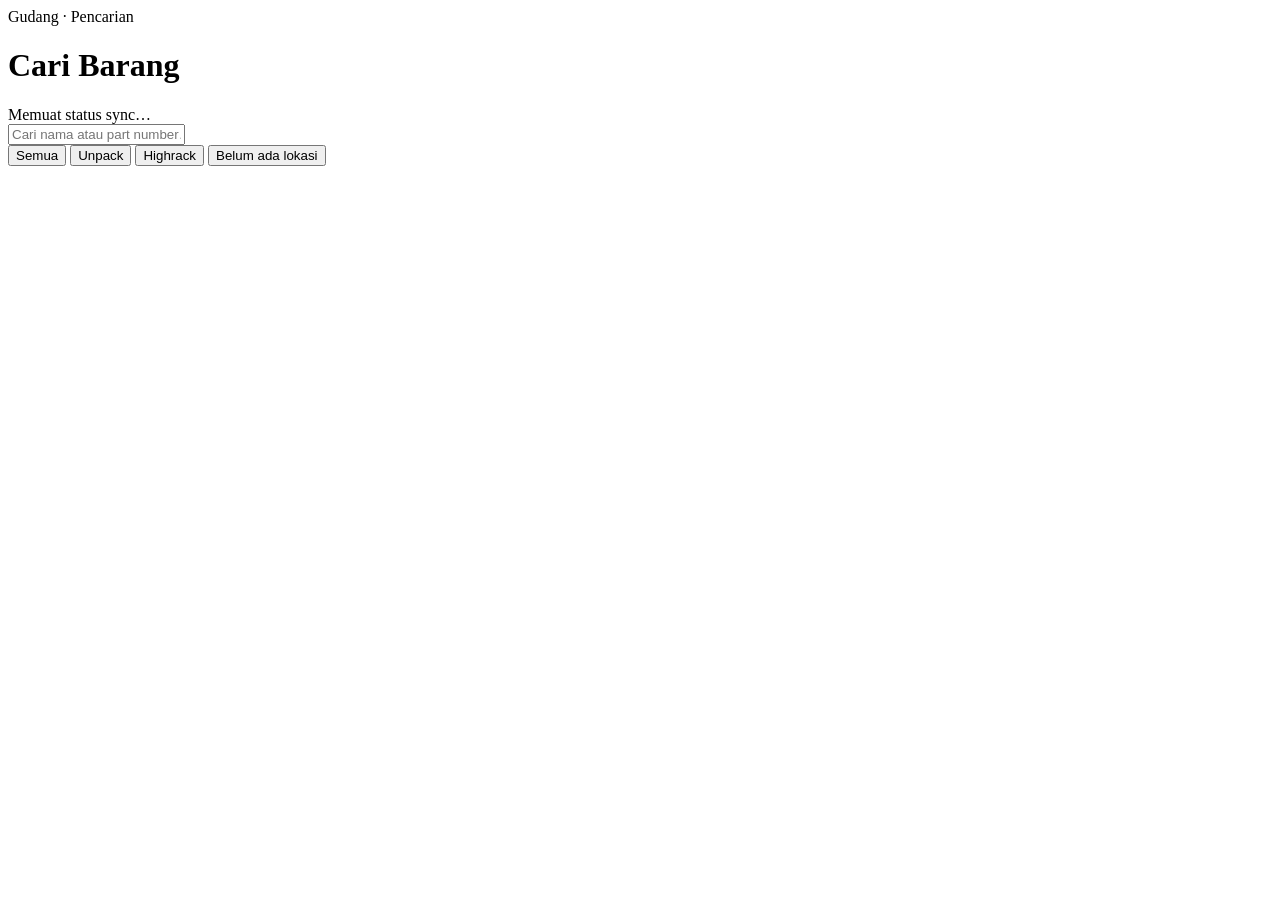
==== index.html @ 1b1ff30e "Add files via upload" ====
<!DOCTYPE html>
<html lang="id">
<head>
<meta charset="UTF-8">
<meta name="viewport" content="width=device-width, initial-scale=1, maximum-scale=1, viewport-fit=cover">
<title>Gudang — Cari Barang</title>
<link rel="stylesheet" href="css/style.css">
</head>
<body>

<header class="topbar">
  <span class="topbar__eyebrow">Gudang · Pencarian</span>
  <h1 class="topbar__title">Cari Barang</h1>
  <div class="topbar__meta" id="syncMeta">
    <span class="dot"></span>
    <span>Memuat status sync…</span>
  </div>
</header>

<main class="container">
  <div class="search-bar">
    <span id="searchIconSlot"></span>
    <input type="text" id="searchInput" placeholder="Cari nama atau part number…" autocomplete="off" inputmode="search">
  </div>

  <div class="filters" id="filterPills">
    <button class="filter-pill active" data-filter="all">Semua</button>
    <button class="filter-pill" data-filter="unpack">Unpack</button>
    <button class="filter-pill" data-filter="highrack">Highrack</button>
    <button class="filter-pill" data-filter="tanpa_lokasi">Belum ada lokasi</button>
  </div>

  <div class="item-list" id="itemList"></div>

  <div class="empty-state" id="emptyState" style="display:none;">
    <div id="emptyIconSlot"></div>
    <h3 id="emptyTitle">Belum ada data barang</h3>
    <p id="emptyDesc">Import data dari Excel SAP dulu untuk mulai mencari barang di gudang ini.</p>
  </div>
</main>

<!-- Detail sheet -->
<div class="sheet-backdrop" id="sheetBackdrop"></div>
<div class="sheet" id="detailSheet">
  <div class="sheet__handle"></div>
  <div id="detailContent"></div>
</div>

<script src="js/db.js"></script>
<script src="js/app.js"></script>
<script src="js/search.js"></script>
</body>
</html>
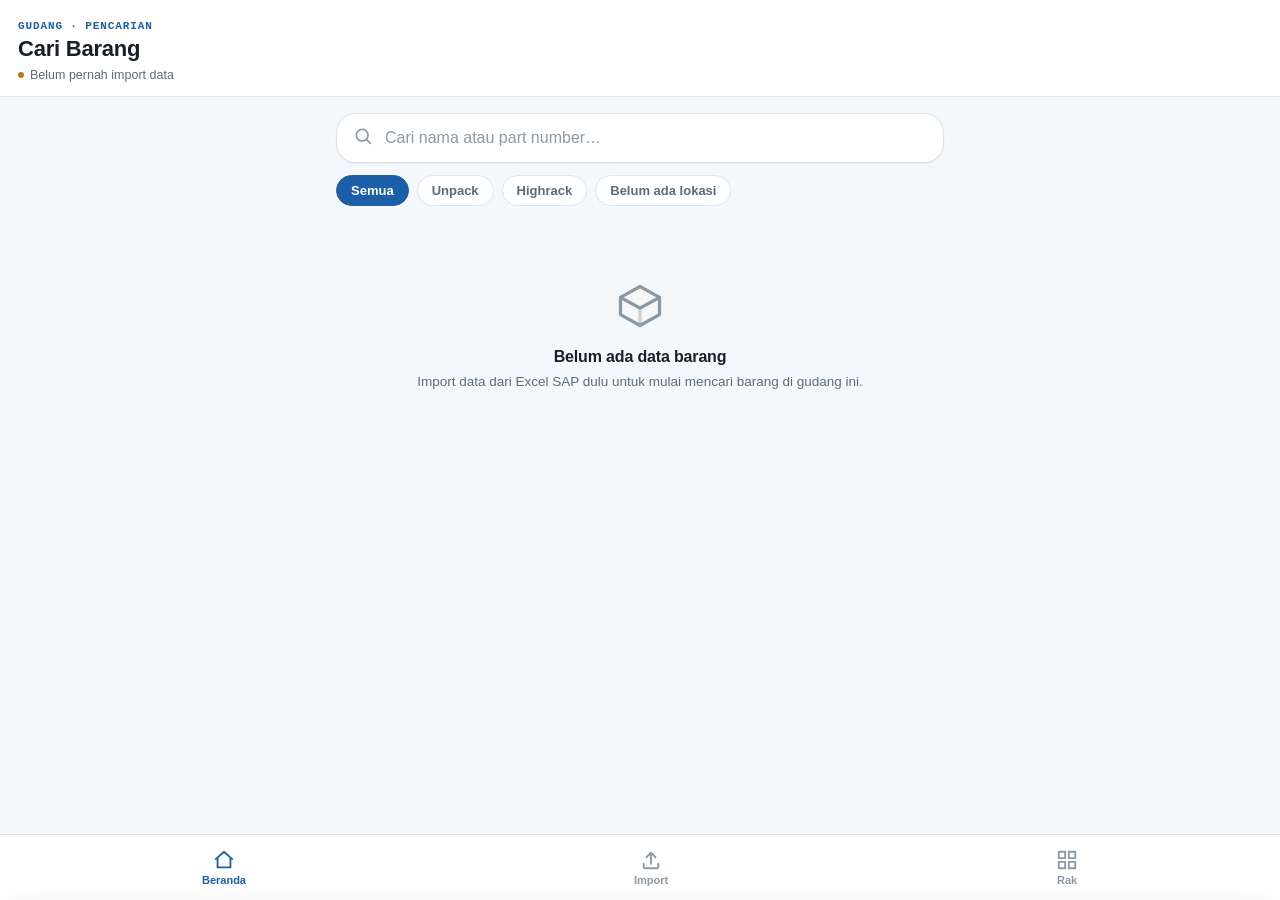
==== commit 3941c4b5: "Update index.html" ====
--- a/index.html
+++ b/index.html
@@ -5,6 +5,8 @@
 <meta name="viewport" content="width=device-width, initial-scale=1, maximum-scale=1, viewport-fit=cover">
 <title>Gudang — Cari Barang</title>
 <link rel="stylesheet" href="css/style.css">
+<link rel="manifest" href="manifest.json">
+<meta name="theme-color" content="#1B5FA8">
 </head>
 <body>
 
@@ -49,5 +51,10 @@
 <script src="js/db.js"></script>
 <script src="js/app.js"></script>
 <script src="js/search.js"></script>
+<script>
+  if ('serviceWorker' in navigator) {
+    window.addEventListener('load', () => navigator.serviceWorker.register('service-worker.js'));
+  }
+</script>
 </body>
 </html>
--- a/css/style.css
+++ b/css/style.css
@@ -0,0 +1,398 @@
+/* =========================================================
+   GUDANG — Design tokens
+   Palette: terang, clean-professional, aksen biru (steel) + hijau (teal)
+   Signature: corner-bracket motif (viewfinder scan frame)
+   ========================================================= */
+:root {
+  --bg: #F5F8FA;
+  --surface: #FFFFFF;
+  --surface-alt: #EEF3F7;
+  --primary: #1B5FA8;
+  --primary-dark: #123F73;
+  --primary-light: #E7F0FA;
+  --accent-green: #0F8A6B;
+  --accent-green-light: #E1F4EE;
+  --accent-amber: #B9791A;
+  --accent-amber-light: #FBF0DD;
+  --text: #16202B;
+  --text-muted: #5C6B7A;
+  --text-faint: #8B99A6;
+  --border: #DDE5EC;
+  --danger: #C0392B;
+  --danger-light: #FBE9E7;
+  --radius-sm: 8px;
+  --radius: 14px;
+  --radius-lg: 20px;
+  --shadow-sm: 0 1px 2px rgba(18, 32, 48, 0.06);
+  --shadow-md: 0 4px 16px rgba(18, 32, 48, 0.08);
+  --shadow-lg: 0 12px 32px rgba(18, 32, 48, 0.12);
+
+  --font-display: 'Space Grotesk', 'Segoe UI', -apple-system, BlinkMacSystemFont, sans-serif;
+  --font-body: -apple-system, BlinkMacSystemFont, 'Segoe UI', Roboto, sans-serif;
+  --font-mono: ui-monospace, 'SF Mono', 'Cascadia Code', 'JetBrains Mono', 'Courier New', monospace;
+}
+
+/* If a local Space Grotesk file is added later (see js/vendor), it activates automatically */
+@font-face {
+  font-family: 'Space Grotesk';
+  src: url('../assets/fonts/SpaceGrotesk-Bold.woff2') format('woff2');
+  font-weight: 600 700;
+  font-display: swap;
+}
+
+* { box-sizing: border-box; }
+html, body {
+  margin: 0;
+  padding: 0;
+  background: var(--bg);
+  color: var(--text);
+  font-family: var(--font-body);
+  -webkit-tap-highlight-color: transparent;
+  overscroll-behavior-y: contain;
+}
+body {
+  min-height: 100dvh;
+  padding-bottom: 84px; /* space for bottom nav */
+}
+h1, h2, h3 { font-family: var(--font-display); font-weight: 700; margin: 0; letter-spacing: -0.01em; }
+p { margin: 0; }
+button { font-family: inherit; }
+:focus-visible { outline: 2px solid var(--primary); outline-offset: 2px; }
+
+/* ---------- Header ---------- */
+.topbar {
+  padding: 20px 18px 14px;
+  background: var(--surface);
+  border-bottom: 1px solid var(--border);
+  position: sticky;
+  top: 0;
+  z-index: 10;
+}
+.topbar__eyebrow {
+  font-family: var(--font-mono);
+  font-size: 11px;
+  letter-spacing: 0.08em;
+  text-transform: uppercase;
+  color: var(--primary);
+  font-weight: 600;
+  margin-bottom: 4px;
+  display: block;
+}
+.topbar__title { font-size: 22px; color: var(--text); }
+.topbar__meta {
+  margin-top: 6px;
+  font-size: 12.5px;
+  color: var(--text-muted);
+  display: flex;
+  align-items: center;
+  gap: 6px;
+}
+.dot { width: 6px; height: 6px; border-radius: 50%; background: var(--accent-green); flex-shrink: 0; }
+.dot--stale { background: var(--accent-amber); }
+
+/* ---------- Layout ---------- */
+.container { padding: 16px; max-width: 640px; margin: 0 auto; }
+
+/* ---------- Search ---------- */
+.search-bar {
+  display: flex;
+  align-items: center;
+  gap: 10px;
+  background: var(--surface);
+  border: 1.5px solid var(--border);
+  border-radius: var(--radius-lg);
+  padding: 12px 16px;
+  box-shadow: var(--shadow-sm);
+  transition: border-color 0.15s ease;
+}
+.search-bar:focus-within { border-color: var(--primary); }
+.search-bar input {
+  border: none;
+  outline: none;
+  background: transparent;
+  font-size: 16px;
+  flex: 1;
+  color: var(--text);
+  font-family: var(--font-body);
+}
+.search-bar input::placeholder { color: var(--text-faint); }
+.search-bar svg { flex-shrink: 0; color: var(--text-faint); }
+
+/* ---------- Filter pills ---------- */
+.filters { display: flex; gap: 8px; margin-top: 12px; overflow-x: auto; padding-bottom: 2px; }
+.filter-pill {
+  border: 1.5px solid var(--border);
+  background: var(--surface);
+  color: var(--text-muted);
+  border-radius: 999px;
+  padding: 7px 14px;
+  font-size: 13px;
+  font-weight: 600;
+  white-space: nowrap;
+  cursor: pointer;
+  transition: all 0.15s ease;
+}
+.filter-pill.active { background: var(--primary); border-color: var(--primary); color: #fff; }
+
+/* ---------- Item card ---------- */
+.item-list { display: flex; flex-direction: column; gap: 10px; margin-top: 16px; }
+.item-card {
+  background: var(--surface);
+  border: 1px solid var(--border);
+  border-radius: var(--radius);
+  padding: 14px 16px;
+  box-shadow: var(--shadow-sm);
+  cursor: pointer;
+  position: relative;
+  transition: transform 0.12s ease, box-shadow 0.12s ease, border-color 0.12s ease;
+}
+.item-card:active { transform: scale(0.98); }
+.item-card:hover { box-shadow: var(--shadow-md); border-color: #C9D6E0; }
+
+/* signature: corner-bracket frame appears on focus/selected item, echoing a scan viewfinder */
+.item-card::before, .item-card::after,
+.rak-target::before, .rak-target::after {
+  content: '';
+  position: absolute;
+  width: 14px; height: 14px;
+  border: 0 solid var(--primary);
+  opacity: 0;
+  transition: opacity 0.15s ease;
+  pointer-events: none;
+}
+.item-card::before, .rak-target::before {
+  top: -1px; left: -1px;
+  border-top-width: 2.5px; border-left-width: 2.5px;
+  border-top-left-radius: 6px;
+}
+.item-card::after, .rak-target::after {
+  bottom: -1px; right: -1px;
+  border-bottom-width: 2.5px; border-right-width: 2.5px;
+  border-bottom-right-radius: 6px;
+}
+.item-card.is-selected::before, .item-card.is-selected::after,
+.rak-target.is-active::before, .rak-target.is-active::after { opacity: 1; }
+
+.item-card__top { display: flex; justify-content: space-between; align-items: flex-start; gap: 10px; }
+.item-card__part {
+  font-family: var(--font-mono);
+  font-size: 12px;
+  color: var(--text-muted);
+  letter-spacing: 0.02em;
+}
+.item-card__name { font-size: 15.5px; font-weight: 600; margin-top: 2px; color: var(--text); }
+.item-card__cat { font-size: 12.5px; color: var(--text-faint); margin-top: 2px; }
+.item-card__bottom { display: flex; justify-content: space-between; align-items: center; margin-top: 10px; }
+.item-card__loc { display: flex; align-items: center; gap: 5px; font-size: 13px; color: var(--text); font-weight: 600; }
+.item-card__loc.is-empty { color: var(--danger); font-weight: 600; }
+.item-card__qty { font-size: 13px; color: var(--text-muted); }
+.item-card__qty b { color: var(--text); font-weight: 700; }
+
+/* ---------- Status badge ---------- */
+.badge {
+  display: inline-flex;
+  align-items: center;
+  gap: 5px;
+  padding: 4px 10px;
+  border-radius: 999px;
+  font-size: 11.5px;
+  font-weight: 700;
+  letter-spacing: 0.02em;
+  text-transform: uppercase;
+}
+.badge--unpack { background: var(--accent-amber-light); color: var(--accent-amber); }
+.badge--highrack { background: var(--accent-green-light); color: var(--accent-green); }
+.badge::before { content: ''; width: 6px; height: 6px; border-radius: 50%; background: currentColor; }
+
+/* ---------- Empty state ---------- */
+.empty-state {
+  text-align: center;
+  padding: 56px 24px;
+  color: var(--text-muted);
+}
+.empty-state svg { color: var(--text-faint); margin-bottom: 12px; }
+.empty-state h3 { font-size: 16px; color: var(--text); margin-bottom: 6px; }
+.empty-state p { font-size: 13.5px; line-height: 1.5; }
+
+/* ---------- Buttons ---------- */
+.btn {
+  border: none;
+  border-radius: var(--radius);
+  padding: 13px 20px;
+  font-size: 15px;
+  font-weight: 700;
+  font-family: var(--font-display);
+  cursor: pointer;
+  display: inline-flex;
+  align-items: center;
+  justify-content: center;
+  gap: 8px;
+  transition: transform 0.1s ease, box-shadow 0.15s ease, background 0.15s ease;
+}
+.btn:active { transform: scale(0.97); }
+.btn--primary { background: var(--primary); color: #fff; box-shadow: 0 4px 14px rgba(27, 95, 168, 0.28); }
+.btn--primary:hover { background: var(--primary-dark); }
+.btn--secondary { background: var(--surface); color: var(--text); border: 1.5px solid var(--border); }
+.btn--ghost { background: transparent; color: var(--primary); }
+.btn--block { width: 100%; }
+.btn--lg { padding: 16px 24px; font-size: 16px; }
+.btn:disabled { opacity: 0.5; cursor: not-allowed; }
+
+/* ---------- Bottom nav ---------- */
+.bottom-nav {
+  position: fixed;
+  bottom: 0; left: 0; right: 0;
+  background: rgba(255,255,255,0.92);
+  backdrop-filter: blur(12px);
+  -webkit-backdrop-filter: blur(12px);
+  border-top: 1px solid var(--border);
+  display: flex;
+  justify-content: space-around;
+  padding: 8px 8px calc(8px + env(safe-area-inset-bottom));
+  z-index: 20;
+}
+.nav-item {
+  display: flex;
+  flex-direction: column;
+  align-items: center;
+  gap: 3px;
+  padding: 6px 18px;
+  border-radius: var(--radius-sm);
+  color: var(--text-faint);
+  text-decoration: none;
+  font-size: 11px;
+  font-weight: 600;
+  transition: color 0.15s ease;
+}
+.nav-item.active { color: var(--primary); }
+.nav-item svg { width: 22px; height: 22px; }
+
+/* ---------- Cards / sections ---------- */
+.card {
+  background: var(--surface);
+  border: 1px solid var(--border);
+  border-radius: var(--radius);
+  padding: 18px;
+  box-shadow: var(--shadow-sm);
+}
+.section-label {
+  font-family: var(--font-mono);
+  font-size: 11px;
+  text-transform: uppercase;
+  letter-spacing: 0.08em;
+  color: var(--text-faint);
+  font-weight: 600;
+  margin-bottom: 10px;
+  display: block;
+}
+
+/* ---------- Rak scan target ---------- */
+.rak-target {
+  position: relative;
+  background: var(--primary-light);
+  border: 1.5px dashed var(--primary);
+  border-radius: var(--radius-lg);
+  padding: 28px 18px;
+  text-align: center;
+}
+.rak-target__code { font-family: var(--font-mono); font-size: 24px; font-weight: 700; color: var(--primary-dark); letter-spacing: 0.02em; }
+.rak-target__hint { font-size: 13px; color: var(--text-muted); margin-top: 6px; }
+
+/* ---------- Modal / sheet ---------- */
+.sheet-backdrop {
+  position: fixed; inset: 0;
+  background: rgba(16, 24, 34, 0.45);
+  z-index: 30;
+  opacity: 0;
+  pointer-events: none;
+  transition: opacity 0.2s ease;
+}
+.sheet-backdrop.open { opacity: 1; pointer-events: auto; }
+.sheet {
+  position: fixed;
+  left: 0; right: 0; bottom: 0;
+  background: var(--surface);
+  border-radius: 22px 22px 0 0;
+  box-shadow: var(--shadow-lg);
+  z-index: 31;
+  max-height: 88dvh;
+  overflow-y: auto;
+  transform: translateY(100%);
+  transition: transform 0.25s cubic-bezier(0.32, 0.72, 0, 1);
+  padding: 8px 20px calc(24px + env(safe-area-inset-bottom));
+}
+.sheet.open { transform: translateY(0); }
+.sheet__handle { width: 36px; height: 4px; background: var(--border); border-radius: 999px; margin: 10px auto 16px; }
+
+/* ---------- Form ---------- */
+.field { margin-bottom: 16px; }
+.field label {
+  display: block;
+  font-size: 12.5px;
+  font-weight: 600;
+  color: var(--text-muted);
+  margin-bottom: 6px;
+}
+.field input, .field select {
+  width: 100%;
+  padding: 12px 14px;
+  border: 1.5px solid var(--border);
+  border-radius: var(--radius-sm);
+  font-size: 15px;
+  font-family: var(--font-body);
+  background: var(--surface-alt);
+  color: var(--text);
+}
+.field input:focus, .field select:focus { outline: none; border-color: var(--primary); background: var(--surface); }
+.field input.mono { font-family: var(--font-mono); }
+
+/* ---------- Toast ---------- */
+.toast {
+  position: fixed;
+  bottom: 96px; left: 50%;
+  transform: translateX(-50%) translateY(20px);
+  background: var(--text);
+  color: #fff;
+  padding: 12px 18px;
+  border-radius: 999px;
+  font-size: 13.5px;
+  font-weight: 600;
+  box-shadow: var(--shadow-lg);
+  z-index: 40;
+  opacity: 0;
+  pointer-events: none;
+  transition: all 0.25s ease;
+  display: flex;
+  align-items: center;
+  gap: 8px;
+  white-space: nowrap;
+}
+.toast.show { opacity: 1; transform: translateX(-50%) translateY(0); }
+.toast.toast--error { background: var(--danger); }
+.toast.toast--success { background: var(--accent-green); }
+
+/* ---------- Upload dropzone ---------- */
+.dropzone {
+  border: 2px dashed var(--border);
+  border-radius: var(--radius-lg);
+  padding: 40px 20px;
+  text-align: center;
+  background: var(--surface);
+  cursor: pointer;
+  transition: border-color 0.15s ease, background 0.15s ease;
+}
+.dropzone:active, .dropzone.drag-over { border-color: var(--primary); background: var(--primary-light); }
+.dropzone svg { color: var(--primary); margin-bottom: 10px; }
+.dropzone h3 { font-size: 15px; margin-bottom: 4px; }
+.dropzone p { font-size: 12.5px; color: var(--text-muted); }
+
+/* ---------- Import summary ---------- */
+.summary-grid { display: grid; grid-template-columns: 1fr 1fr 1fr; gap: 10px; margin-top: 14px; }
+.summary-stat { background: var(--surface-alt); border-radius: var(--radius-sm); padding: 12px 8px; text-align: center; }
+.summary-stat b { display: block; font-family: var(--font-display); font-size: 22px; color: var(--text); }
+.summary-stat span { font-size: 11px; color: var(--text-muted); font-weight: 600; text-transform: uppercase; letter-spacing: 0.03em; }
+
+.link-plain { color: var(--primary); font-weight: 600; text-decoration: none; }
+.mono { font-family: var(--font-mono); }
+.text-muted { color: var(--text-muted); }
+.text-danger { color: var(--danger); }
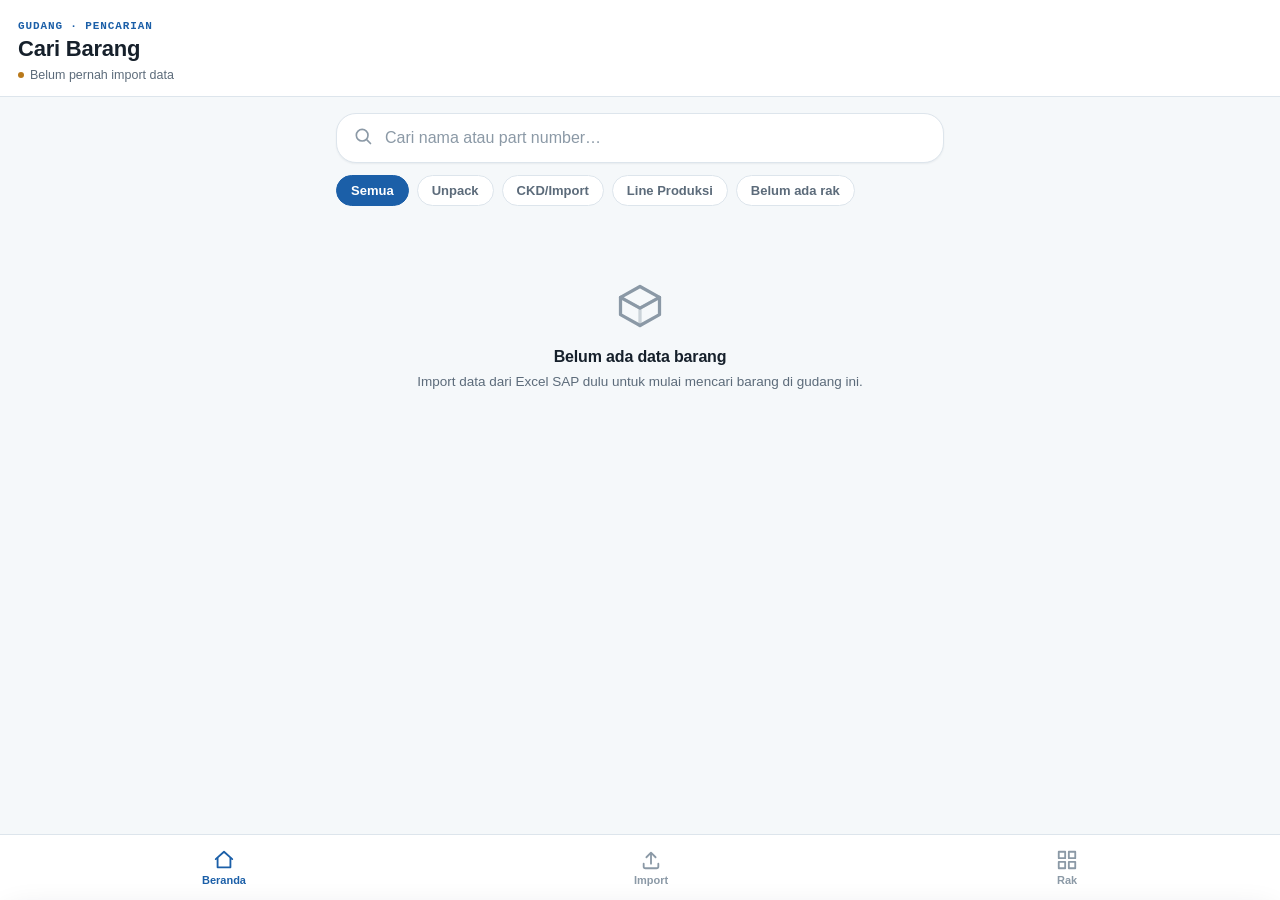
==== commit 0a12b5c5: "Add files via upload" ====
--- a/index.html
+++ b/index.html
@@ -27,9 +27,10 @@
 
   <div class="filters" id="filterPills">
     <button class="filter-pill active" data-filter="all">Semua</button>
-    <button class="filter-pill" data-filter="unpack">Unpack</button>
-    <button class="filter-pill" data-filter="highrack">Highrack</button>
-    <button class="filter-pill" data-filter="tanpa_lokasi">Belum ada lokasi</button>
+    <button class="filter-pill" data-filter="1102">Unpack</button>
+    <button class="filter-pill" data-filter="1401">CKD/Import</button>
+    <button class="filter-pill" data-filter="2101">Line Produksi</button>
+    <button class="filter-pill" data-filter="tanpa_lokasi">Belum ada rak</button>
   </div>
 
   <div class="item-list" id="itemList"></div>
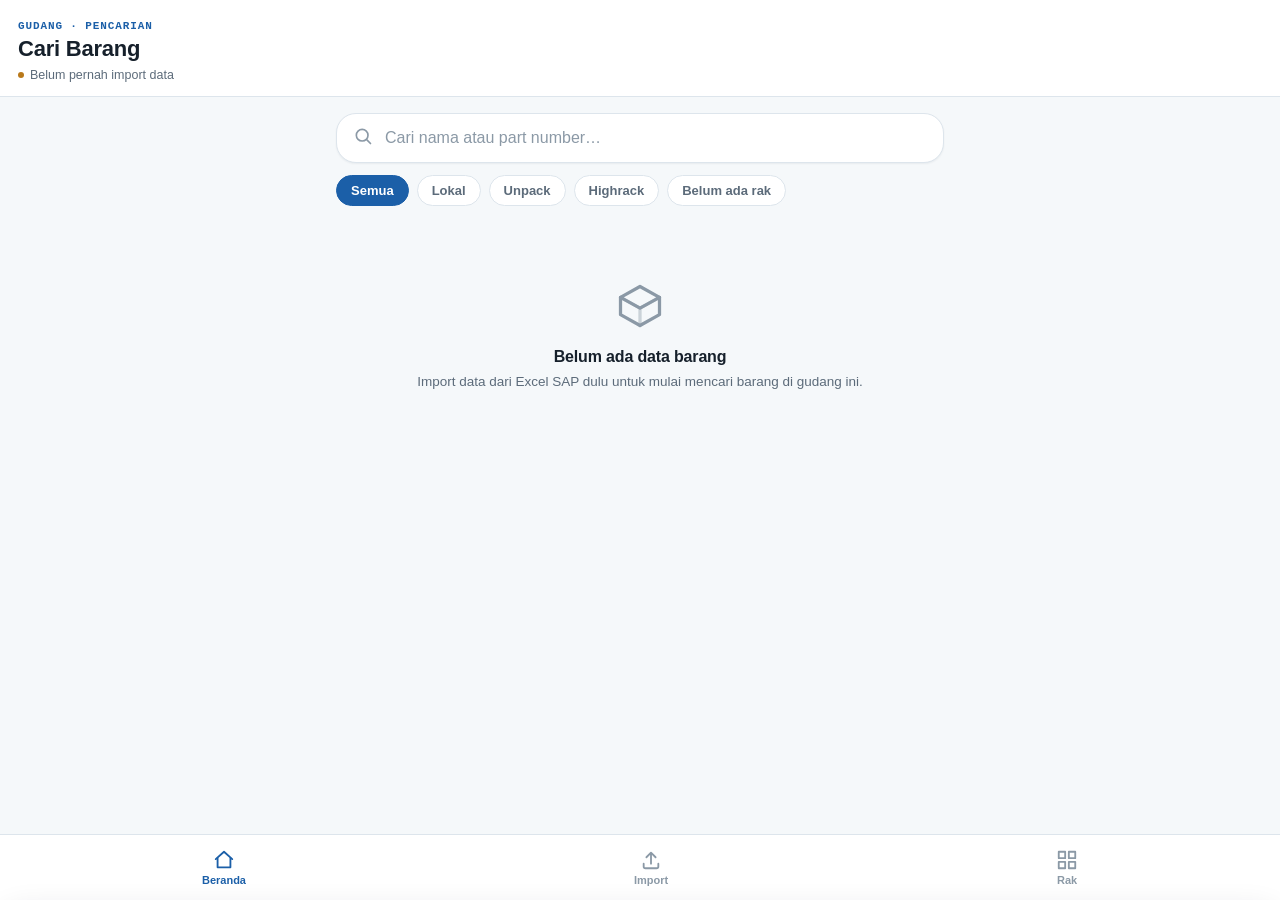
==== commit 615ec43e: "Update index.html" ====
--- a/index.html
+++ b/index.html
@@ -27,9 +27,9 @@
 
   <div class="filters" id="filterPills">
     <button class="filter-pill active" data-filter="all">Semua</button>
+    <button class="filter-pill" data-filter="1101">Lokal</button>
     <button class="filter-pill" data-filter="1102">Unpack</button>
-    <button class="filter-pill" data-filter="1401">CKD/Import</button>
-    <button class="filter-pill" data-filter="2101">Line Produksi</button>
+    <button class="filter-pill" data-filter="1401">Highrack</button>
     <button class="filter-pill" data-filter="tanpa_lokasi">Belum ada rak</button>
   </div>
 
--- a/css/style.css
+++ b/css/style.css
@@ -200,9 +200,28 @@
   letter-spacing: 0.02em;
   text-transform: uppercase;
 }
-.badge--unpack { background: var(--accent-amber-light); color: var(--accent-amber); }
-.badge--highrack { background: var(--accent-green-light); color: var(--accent-green); }
+.badge--loc-1101 { background: var(--accent-amber-light); color: var(--accent-amber); }
+.badge--loc-1102 { background: var(--primary-light); color: var(--primary-dark); }
+.badge--loc-1401 { background: var(--accent-green-light); color: var(--accent-green); }
+.badge--loc-2101 { background: var(--surface-alt); color: var(--text-muted); }
 .badge::before { content: ''; width: 6px; height: 6px; border-radius: 50%; background: currentColor; }
+
+/* ---------- Stock breakdown chips ---------- */
+.stok-chips { display: flex; flex-wrap: wrap; gap: 6px; margin-top: 8px; }
+.stok-chip {
+  font-size: 11.5px;
+  font-weight: 600;
+  padding: 4px 9px;
+  border-radius: 8px;
+  background: var(--surface-alt);
+  color: var(--text-muted);
+  white-space: nowrap;
+}
+.stok-chip b { color: var(--text); font-weight: 700; }
+.stok-chip.loc-1101 { background: var(--accent-amber-light); color: var(--accent-amber); }
+.stok-chip.loc-1102 { background: var(--primary-light); color: var(--primary-dark); }
+.stok-chip.loc-1401 { background: var(--accent-green-light); color: var(--accent-green); }
+.stok-chip.loc-2101 { background: var(--surface-alt); color: var(--text-muted); }
 
 /* ---------- Empty state ---------- */
 .empty-state {
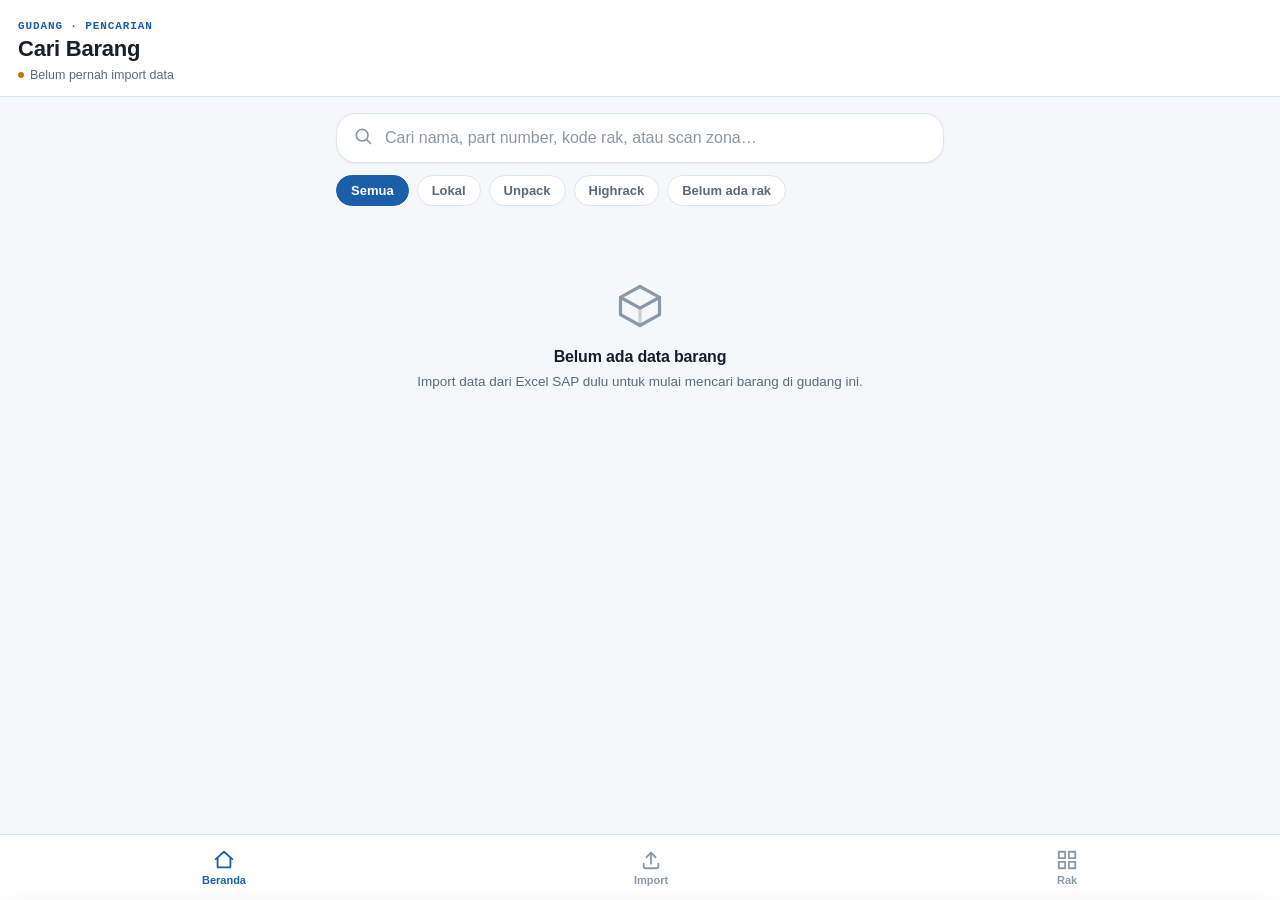
==== commit 6855cdd3: "Update index.html" ====
--- a/index.html
+++ b/index.html
@@ -22,7 +22,7 @@
 <main class="container">
   <div class="search-bar">
     <span id="searchIconSlot"></span>
-    <input type="text" id="searchInput" placeholder="Cari nama atau part number…" autocomplete="off" inputmode="search">
+    <input type="text" id="searchInput" placeholder="Cari nama, part number, kode rak, atau scan zona…" autocomplete="off" inputmode="search">
   </div>
 
   <div class="filters" id="filterPills">
